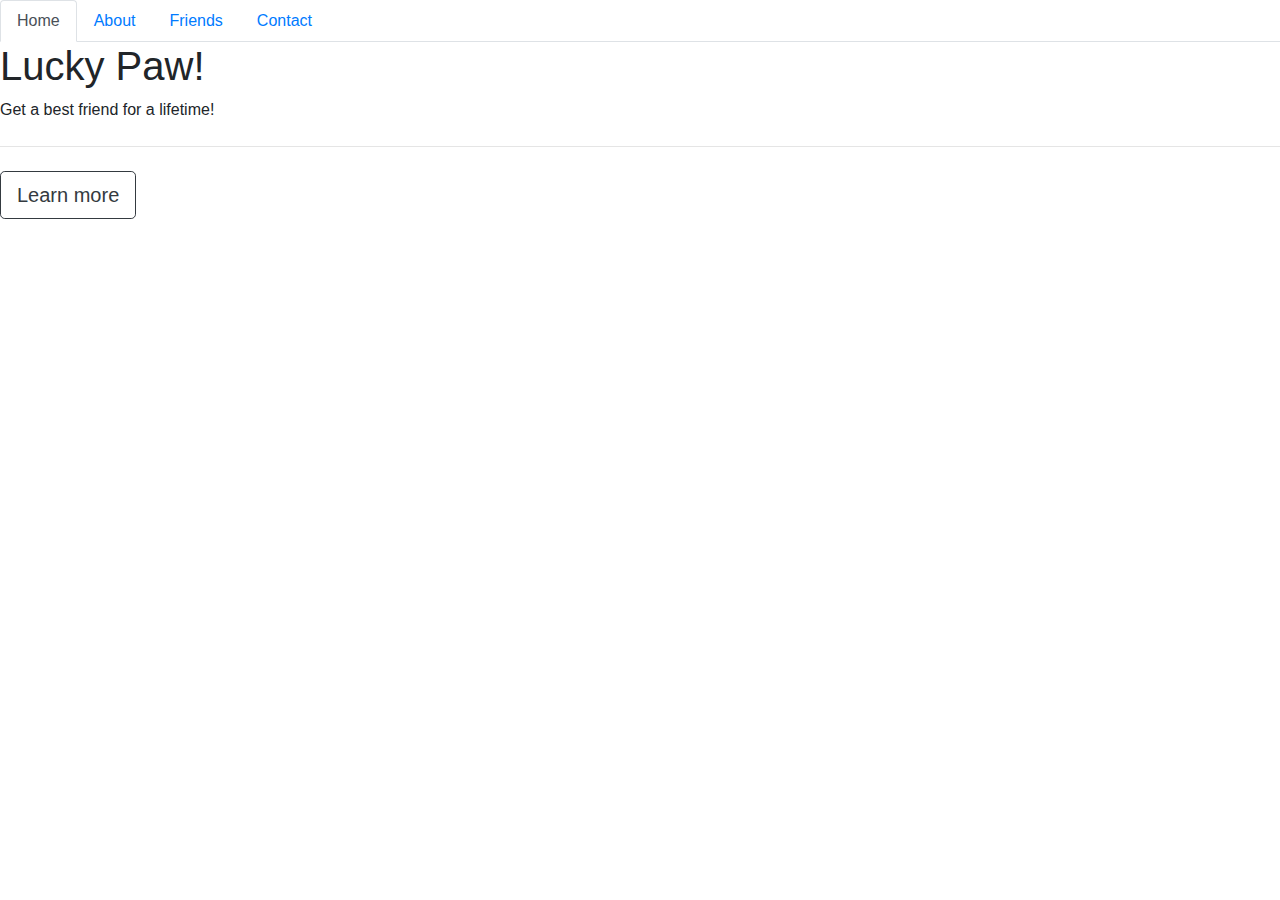
==== index.html @ 4ba95986 "home html setup" ====
<!DOCTYPE html>
<html lang="en">
  <head>
    <meta charset="UTF-8" />
    <meta name="viewport" content="width=device-width, initial-scale=1.0" />
    <meta http-equiv="X-UA-Compatible" content="ie=edge" />
    <meta name="viewport" content="width=device-width, initial-scale=1, shrink-to-fit=no" />
    <!-- Bootstrap css-->
    <link
      rel="stylesheet"
      href="https://stackpath.bootstrapcdn.com/bootstrap/4.3.1/css/bootstrap.min.css"
      integrity="sha384-ggOyR0iXCbMQv3Xipma34MD+dH/1fQ784/j6cY/iJTQUOhcWr7x9JvoRxT2MZw1T"
      crossorigin="anonymous"
    />

    <!-- fontawesome -->
    <link
      rel="stylesheet"
      href="https://use.fontawesome.com/releases/v5.8.1/css/all.css"
      integrity="sha384-50oBUHEmvpQ+1lW4y57PTFmhCaXp0ML5d60M1M7uH2+nqUivzIebhndOJK28anvf"
      crossorigin="anonymous"
    />
    <!-- my css -->
    <link rel="stylesheet" href="style.css" />

    <title>Lucky Paw</title>
  </head>
  <body>
    <header id="menu">
      <ul class="nav nav-tabs">
        <li class="nav-item">
          <a class="nav-link active" href="index.html">Home</a>
        </li>
        <li class="nav-item">
          <a class="nav-link" href="#">About</a>
        </li>
        <li class="nav-item">
          <a class="nav-link" href="#">Friends</a>
        </li>
        <li class="nav-item">
          <a class="nav-link " href="#" tabindex="-1" aria-disabled="true">Contact</a>
        </li>
      </ul>
    </header>
    <!-- Photo by Aleksandar Cvetanović from Pexels -->

    <main id="home">
      <div class="content-wrap ">
        <h1 class="lg-heading">Lucky Paw!</h1>
        <p class="sm-heading">Get a best friend for a lifetime!</p>
        <hr class="my-4" />

        <a class="btn btn-outline-dark btn-lg" href="about.html" role="button">
          <i class="fas fa-paw"></i> Learn more</a
        >
      </div>
    </main>

    <!-- bootstrap jquery -->
    <script
      src="https://code.jquery.com/jquery-3.3.1.slim.min.js"
      integrity="sha384-q8i/X+965DzO0rT7abK41JStQIAqVgRVzpbzo5smXKp4YfRvH+8abtTE1Pi6jizo"
      crossorigin="anonymous"
    ></script>
    <script
      src="https://cdnjs.cloudflare.com/ajax/libs/popper.js/1.14.7/umd/popper.min.js"
      integrity="sha384-UO2eT0CpHqdSJQ6hJty5KVphtPhzWj9WO1clHTMGa3JDZwrnQq4sF86dIHNDz0W1"
      crossorigin="anonymous"
    ></script>
    <script
      src="https://stackpath.bootstrapcdn.com/bootstrap/4.3.1/js/bootstrap.min.js"
      integrity="sha384-JjSmVgyd0p3pXB1rRibZUAYoIIy6OrQ6VrjIEaFf/nJGzIxFDsf4x0xIM+B07jRM"
      crossorigin="anonymous"
    ></script>
  </body>
</html>
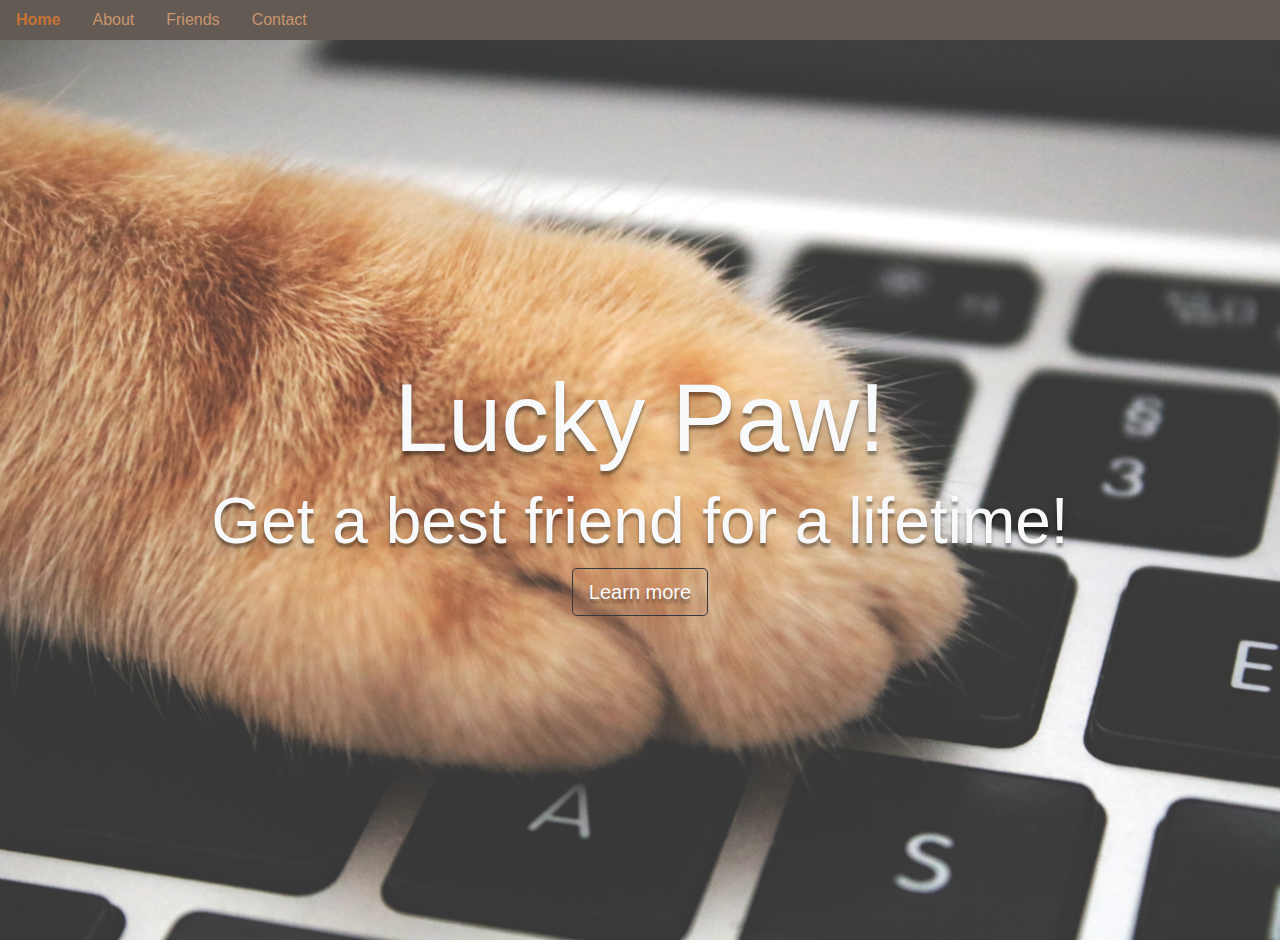
==== commit 6515d442: "basic setup for about and friend page" ====
--- a/index.html
+++ b/index.html
@@ -27,18 +27,18 @@
   </head>
   <body>
     <header id="menu">
-      <ul class="nav nav-tabs">
+      <ul class="nav ">
         <li class="nav-item">
           <a class="nav-link active" href="index.html">Home</a>
         </li>
         <li class="nav-item">
-          <a class="nav-link" href="#">About</a>
+          <a class="nav-link" href="about.html">About</a>
         </li>
         <li class="nav-item">
-          <a class="nav-link" href="#">Friends</a>
+          <a class="nav-link" href="friends.html">Friends</a>
         </li>
         <li class="nav-item">
-          <a class="nav-link " href="#" tabindex="-1" aria-disabled="true">Contact</a>
+          <a class="nav-link " href="contact.html" tabindex="-1" aria-disabled="true">Contact</a>
         </li>
       </ul>
     </header>
@@ -46,13 +46,15 @@
 
     <main id="home">
       <div class="content-wrap ">
-        <h1 class="lg-heading">Lucky Paw!</h1>
-        <p class="sm-heading">Get a best friend for a lifetime!</p>
-        <hr class="my-4" />
+        <div class="bg-img"></div>
+        <div class="content-txt">
+          <h1 class="lg-heading text-light">Lucky Paw!</h1>
+          <h2 class="sm-heading text-light">Get a best friend for a lifetime!</h2>
 
-        <a class="btn btn-outline-dark btn-lg" href="about.html" role="button">
-          <i class="fas fa-paw"></i> Learn more</a
-        >
+          <a class="btn btn-outline-dark btn-lg text-light" href="about.html" role="button">
+            <i class="fas fa-paw"></i> Learn more</a
+          >
+        </div>
       </div>
     </main>
 
--- a/style.css
+++ b/style.css
@@ -0,0 +1,60 @@
+body {
+  background: #c7b7ac;
+}
+
+h1 {
+  font-size: 6rem;
+}
+a {
+  text-decoration: none;
+  color: #c9956d;
+}
+a:hover {
+  color: #c77334;
+  font-weight: 700;
+}
+
+#menu {
+  background: #635a54;
+}
+
+.sm-heading {
+  font-size: 4rem;
+}
+#home .content-wrap {
+  height: 100vh;
+  text-align: center;
+  text-shadow: 0px 4px 3px rgba(0, 0, 0, 0.4), 0px 8px 13px rgba(0, 0, 0, 0.1),
+    0px 18px 23px rgba(0, 0, 0, 0.1);
+}
+
+#home .content-txt {
+  padding-top: 25%;
+}
+
+#home .bg-img {
+  position: absolute;
+  background: #333 url('img/paw-background.jpg');
+  background-position: center;
+  background-repeat: no-repeat;
+  background-size: cover;
+  width: 100%;
+  height: 100%;
+  z-index: -1;
+}
+
+.btn-outline-dark:hover,
+.btn-outline-dark:focus,
+.btn-outline-dark:active,
+.btn-outline-dark.active,
+.open > .dropdown-toggle.btn-outline-dark {
+  background: #635a54;
+  color: #c77334;
+  font-weight: 700;
+}
+
+.card-img-top {
+  width: 100%;
+  height: 15vw;
+  object-fit: cover;
+}
